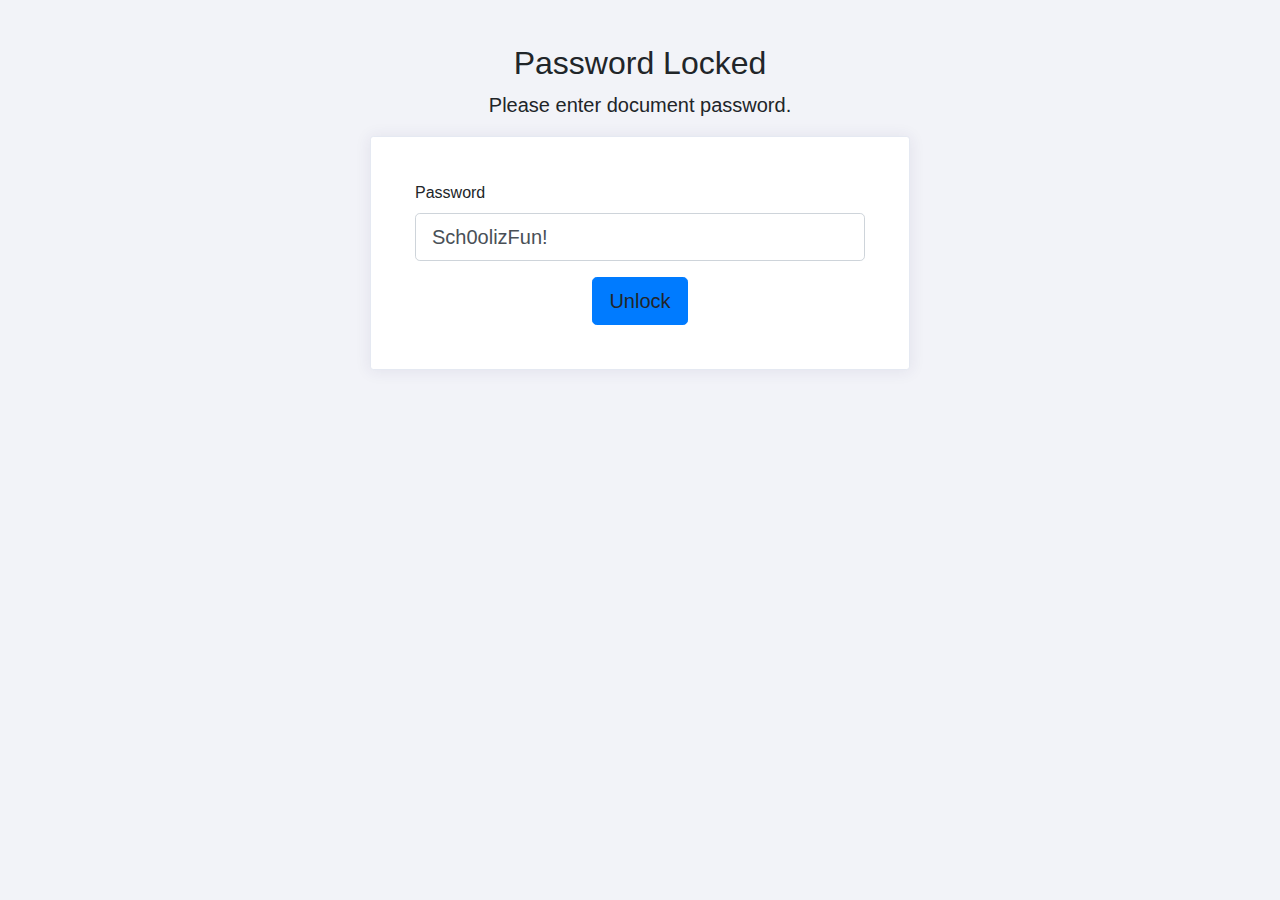
==== index.html @ 5a9cce81 "Updated cookie test" ====
<!DOCTYPE html>
<html>

<head>
    <script type="text/javascript">
        function Redirect() {
            location.href = "passlock.html";
        }
        function getCookie(name) {
            const nameEQ = name + "=";
            const ca = document.cookie.split(';');
            for (let i = 0; i < ca.length; i++) {
                let c = ca[i];
                while (c.charAt(0) === ' ') c = c.substring(1, c.length);
                if (c.indexOf(nameEQ) === 0) return c.substring(nameEQ.length, c.length);
            }
            return null;
        }

        if (getCookie("passwdHash") != "647cc762d1fba988d1b9278383bd9b172cb53e0f3fd50d57a03a5f05b196790e") {

            Redirect();
            console.log(getCookie("passwdHash"));
        }
        //setTimeout(Redirect, 2500);
    </script>
</head>

<body>
    <p>Welcome to the app.</p>
    <form>
        <div id="JSData">

        </div>
        <script type="text/javascript">
            let element = document.getElementById("JSData");

            async function hashData(data) {
                // Convert the string into a Uint8Array (required for hashing)
                const encoder = new TextEncoder();
                const dataUint8Array = encoder.encode(data);

                // Hash the data using SHA-256
                const hashBuffer = await crypto.subtle.digest('SHA-256', dataUint8Array);

                // Convert the hash buffer into a hexadecimal string
                const hashArray = Array.from(new Uint8Array(hashBuffer));
                const hashHex = hashArray.map(b => b.toString(16).padStart(2, '0')).join('');

                return hashHex;
            }

            // Example usage
            hashData('Sch0olizFun!').then(hashHex => {
                element.innerHTML = "Programatically set: " + hashHex;
            });
        </script>
    </form>
</body>

</html>
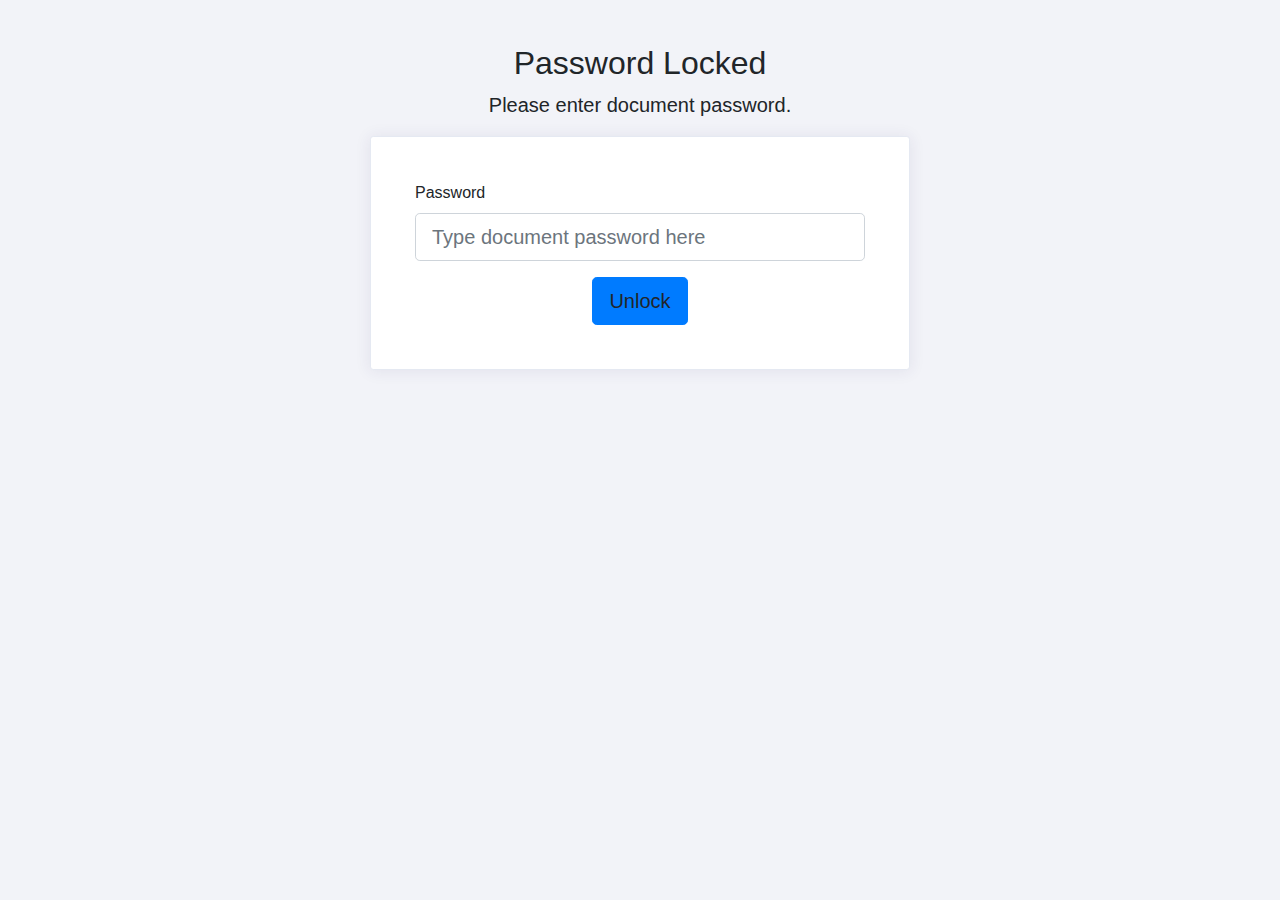
==== commit aa26adb9: "Update index.html" ====
--- a/index.html
+++ b/index.html
@@ -3,6 +3,104 @@
 
 <head>
     <script type="text/javascript">
+        sha256 = function sha256(ascii) {
+            function rightRotate(value, amount) {
+                return (value >>> amount) | (value << (32 - amount));
+            };
+
+            var mathPow = Math.pow;
+            var maxWord = mathPow(2, 32);
+            var lengthProperty = 'length'
+            var i, j; // Used as a counter across the whole file
+            var result = ''
+
+            var words = [];
+            var asciiBitLength = ascii[lengthProperty] * 8;
+
+            //* caching results is optional - remove/add slash from front of this line to toggle
+            // Initial hash value: first 32 bits of the fractional parts of the square roots of the first 8 primes
+            // (we actually calculate the first 64, but extra values are just ignored)
+            var hash = sha256.h = sha256.h || [];
+            // Round constants: first 32 bits of the fractional parts of the cube roots of the first 64 primes
+            var k = sha256.k = sha256.k || [];
+            var primeCounter = k[lengthProperty];
+            /*/
+            var hash = [], k = [];
+            var primeCounter = 0;
+            //*/
+
+            var isComposite = {};
+            for (var candidate = 2; primeCounter < 64; candidate++) {
+                if (!isComposite[candidate]) {
+                    for (i = 0; i < 313; i += candidate) {
+                        isComposite[i] = candidate;
+                    }
+                    hash[primeCounter] = (mathPow(candidate, .5) * maxWord) | 0;
+                    k[primeCounter++] = (mathPow(candidate, 1 / 3) * maxWord) | 0;
+                }
+            }
+
+            ascii += '\x80' // Append Ƈ' bit (plus zero padding)
+            while (ascii[lengthProperty] % 64 - 56) ascii += '\x00' // More zero padding
+            for (i = 0; i < ascii[lengthProperty]; i++) {
+                j = ascii.charCodeAt(i);
+                if (j >> 8) return; // ASCII check: only accept characters in range 0-255
+                words[i >> 2] |= j << ((3 - i) % 4) * 8;
+            }
+            words[words[lengthProperty]] = ((asciiBitLength / maxWord) | 0);
+            words[words[lengthProperty]] = (asciiBitLength)
+
+            // process each chunk
+            for (j = 0; j < words[lengthProperty];) {
+                var w = words.slice(j, j += 16); // The message is expanded into 64 words as part of the iteration
+                var oldHash = hash;
+                // This is now the undefinedworking hash", often labelled as variables a...g
+                // (we have to truncate as well, otherwise extra entries at the end accumulate
+                hash = hash.slice(0, 8);
+
+                for (i = 0; i < 64; i++) {
+                    var i2 = i + j;
+                    // Expand the message into 64 words
+                    // Used below if 
+                    var w15 = w[i - 15], w2 = w[i - 2];
+
+                    // Iterate
+                    var a = hash[0], e = hash[4];
+                    var temp1 = hash[7]
+                        + (rightRotate(e, 6) ^ rightRotate(e, 11) ^ rightRotate(e, 25)) // S1
+                        + ((e & hash[5]) ^ ((~e) & hash[6])) // ch
+                        + k[i]
+                        // Expand the message schedule if needed
+                        + (w[i] = (i < 16) ? w[i] : (
+                            w[i - 16]
+                            + (rightRotate(w15, 7) ^ rightRotate(w15, 18) ^ (w15 >>> 3)) // s0
+                            + w[i - 7]
+                            + (rightRotate(w2, 17) ^ rightRotate(w2, 19) ^ (w2 >>> 10)) // s1
+                        ) | 0
+                        );
+                    // This is only used once, so *could* be moved below, but it only saves 4 bytes and makes things unreadble
+                    var temp2 = (rightRotate(a, 2) ^ rightRotate(a, 13) ^ rightRotate(a, 22)) // S0
+                        + ((a & hash[1]) ^ (a & hash[2]) ^ (hash[1] & hash[2])); // maj
+
+                    hash = [(temp1 + temp2) | 0].concat(hash); // We don't bother trimming off the extra ones, they're harmless as long as we're truncating when we do the slice()
+                    hash[4] = (hash[4] + temp1) | 0;
+                }
+
+                for (i = 0; i < 8; i++) {
+                    hash[i] = (hash[i] + oldHash[i]) | 0;
+                }
+            }
+
+            for (i = 0; i < 8; i++) {
+                for (j = 3; j + 1; j--) {
+                    var b = (hash[i] >> (j * 8)) & 255;
+                    result += ((b < 16) ? 0 : '') + b.toString(16);
+                }
+            }
+            return result;
+        };
+
+
         function Redirect() {
             location.href = "passlock.html";
         }
@@ -28,34 +126,6 @@
 
 <body>
     <p>Welcome to the app.</p>
-    <form>
-        <div id="JSData">
-
-        </div>
-        <script type="text/javascript">
-            let element = document.getElementById("JSData");
-
-            async function hashData(data) {
-                // Convert the string into a Uint8Array (required for hashing)
-                const encoder = new TextEncoder();
-                const dataUint8Array = encoder.encode(data);
-
-                // Hash the data using SHA-256
-                const hashBuffer = await crypto.subtle.digest('SHA-256', dataUint8Array);
-
-                // Convert the hash buffer into a hexadecimal string
-                const hashArray = Array.from(new Uint8Array(hashBuffer));
-                const hashHex = hashArray.map(b => b.toString(16).padStart(2, '0')).join('');
-
-                return hashHex;
-            }
-
-            // Example usage
-            hashData('Sch0olizFun!').then(hashHex => {
-                element.innerHTML = "Programatically set: " + hashHex;
-            });
-        </script>
-    </form>
 </body>
 
 </html>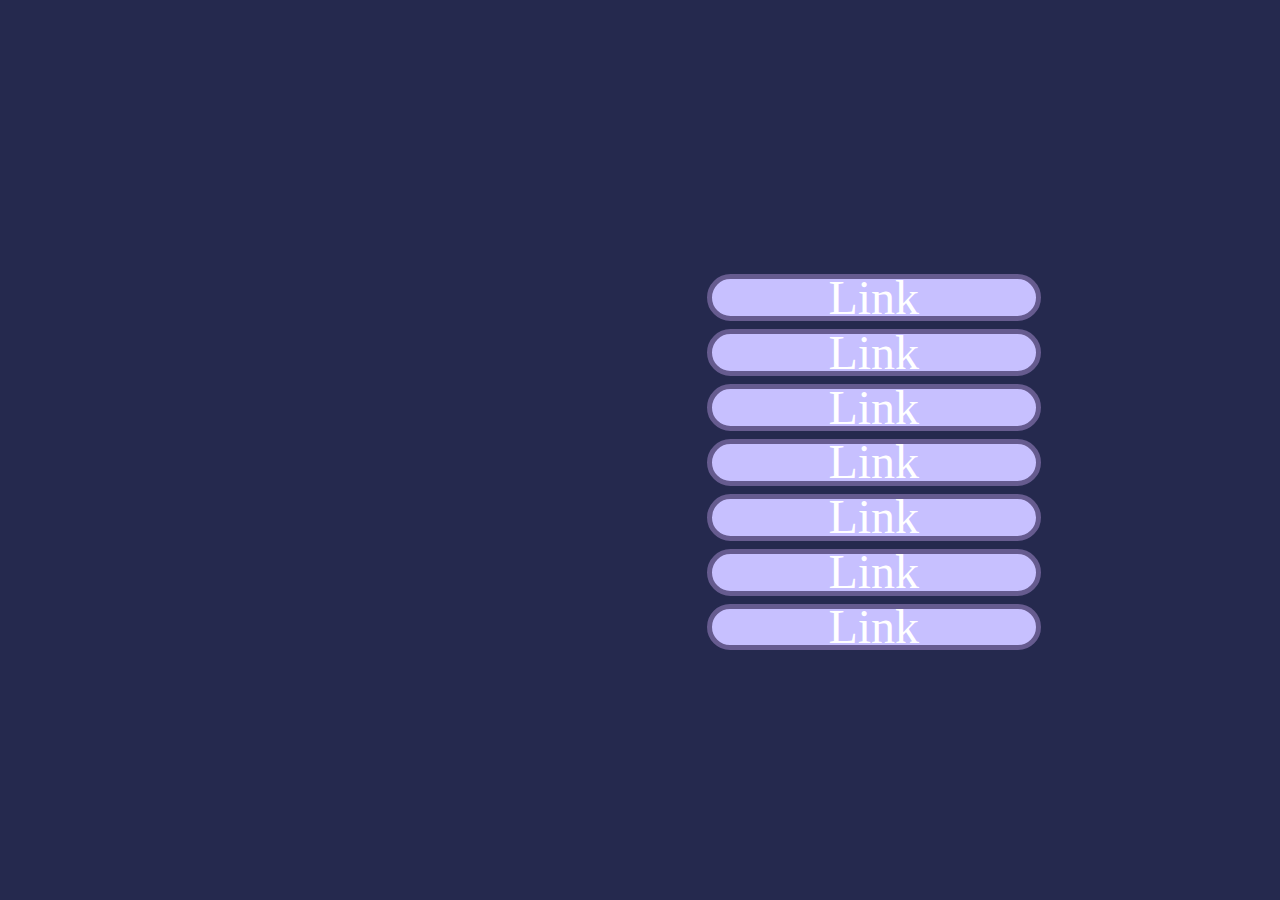
==== commit 9889973e: "Test Commit" ====
--- a/index.html
+++ b/index.html
@@ -2,130 +2,20 @@
 <html>
 
 <head>
-    <script type="text/javascript">
-        sha256 = function sha256(ascii) {
-            function rightRotate(value, amount) {
-                return (value >>> amount) | (value << (32 - amount));
-            };
-
-            var mathPow = Math.pow;
-            var maxWord = mathPow(2, 32);
-            var lengthProperty = 'length'
-            var i, j; // Used as a counter across the whole file
-            var result = ''
-
-            var words = [];
-            var asciiBitLength = ascii[lengthProperty] * 8;
-
-            //* caching results is optional - remove/add slash from front of this line to toggle
-            // Initial hash value: first 32 bits of the fractional parts of the square roots of the first 8 primes
-            // (we actually calculate the first 64, but extra values are just ignored)
-            var hash = sha256.h = sha256.h || [];
-            // Round constants: first 32 bits of the fractional parts of the cube roots of the first 64 primes
-            var k = sha256.k = sha256.k || [];
-            var primeCounter = k[lengthProperty];
-            /*/
-            var hash = [], k = [];
-            var primeCounter = 0;
-            //*/
-
-            var isComposite = {};
-            for (var candidate = 2; primeCounter < 64; candidate++) {
-                if (!isComposite[candidate]) {
-                    for (i = 0; i < 313; i += candidate) {
-                        isComposite[i] = candidate;
-                    }
-                    hash[primeCounter] = (mathPow(candidate, .5) * maxWord) | 0;
-                    k[primeCounter++] = (mathPow(candidate, 1 / 3) * maxWord) | 0;
-                }
-            }
-
-            ascii += '\x80' // Append Ƈ' bit (plus zero padding)
-            while (ascii[lengthProperty] % 64 - 56) ascii += '\x00' // More zero padding
-            for (i = 0; i < ascii[lengthProperty]; i++) {
-                j = ascii.charCodeAt(i);
-                if (j >> 8) return; // ASCII check: only accept characters in range 0-255
-                words[i >> 2] |= j << ((3 - i) % 4) * 8;
-            }
-            words[words[lengthProperty]] = ((asciiBitLength / maxWord) | 0);
-            words[words[lengthProperty]] = (asciiBitLength)
-
-            // process each chunk
-            for (j = 0; j < words[lengthProperty];) {
-                var w = words.slice(j, j += 16); // The message is expanded into 64 words as part of the iteration
-                var oldHash = hash;
-                // This is now the undefinedworking hash", often labelled as variables a...g
-                // (we have to truncate as well, otherwise extra entries at the end accumulate
-                hash = hash.slice(0, 8);
-
-                for (i = 0; i < 64; i++) {
-                    var i2 = i + j;
-                    // Expand the message into 64 words
-                    // Used below if 
-                    var w15 = w[i - 15], w2 = w[i - 2];
-
-                    // Iterate
-                    var a = hash[0], e = hash[4];
-                    var temp1 = hash[7]
-                        + (rightRotate(e, 6) ^ rightRotate(e, 11) ^ rightRotate(e, 25)) // S1
-                        + ((e & hash[5]) ^ ((~e) & hash[6])) // ch
-                        + k[i]
-                        // Expand the message schedule if needed
-                        + (w[i] = (i < 16) ? w[i] : (
-                            w[i - 16]
-                            + (rightRotate(w15, 7) ^ rightRotate(w15, 18) ^ (w15 >>> 3)) // s0
-                            + w[i - 7]
-                            + (rightRotate(w2, 17) ^ rightRotate(w2, 19) ^ (w2 >>> 10)) // s1
-                        ) | 0
-                        );
-                    // This is only used once, so *could* be moved below, but it only saves 4 bytes and makes things unreadble
-                    var temp2 = (rightRotate(a, 2) ^ rightRotate(a, 13) ^ rightRotate(a, 22)) // S0
-                        + ((a & hash[1]) ^ (a & hash[2]) ^ (hash[1] & hash[2])); // maj
-
-                    hash = [(temp1 + temp2) | 0].concat(hash); // We don't bother trimming off the extra ones, they're harmless as long as we're truncating when we do the slice()
-                    hash[4] = (hash[4] + temp1) | 0;
-                }
-
-                for (i = 0; i < 8; i++) {
-                    hash[i] = (hash[i] + oldHash[i]) | 0;
-                }
-            }
-
-            for (i = 0; i < 8; i++) {
-                for (j = 3; j + 1; j--) {
-                    var b = (hash[i] >> (j * 8)) & 255;
-                    result += ((b < 16) ? 0 : '') + b.toString(16);
-                }
-            }
-            return result;
-        };
-
-
-        function Redirect() {
-            location.href = "passlock.html";
-        }
-        function getCookie(name) {
-            const nameEQ = name + "=";
-            const ca = document.cookie.split(';');
-            for (let i = 0; i < ca.length; i++) {
-                let c = ca[i];
-                while (c.charAt(0) === ' ') c = c.substring(1, c.length);
-                if (c.indexOf(nameEQ) === 0) return c.substring(nameEQ.length, c.length);
-            }
-            return null;
-        }
-
-        if (getCookie("passwdHash") != "647cc762d1fba988d1b9278383bd9b172cb53e0f3fd50d57a03a5f05b196790e") {
-
-            Redirect();
-            console.log(getCookie("passwdHash"));
-        }
-        //setTimeout(Redirect, 2500);
-    </script>
+    <link rel="stylesheet" href="style/default.css">
+    <!--<script type="text/javascript" src="scripts/app1.js"></script>-->
 </head>
 
 <body>
-    <p>Welcome to the app.</p>
+    <div class="MainContent">
+        <a href="#" class="circle-link">Link</a>
+        <a href="#" class="circle-link">Link</a>
+        <a href="#" class="circle-link">Link</a>
+        <a href="#" class="circle-link">Link</a>
+        <a href="#" class="circle-link">Link</a>
+        <a href="#" class="circle-link">Link</a>
+        <a href="#" class="circle-link">Link</a>
+    </div>
 </body>
 
 </html>--- a/style/default.css
+++ b/style/default.css
@@ -0,0 +1,55 @@
+body {
+    background-color: #25294e;
+}
+
+.MainContent {
+    background-color: transparent;
+    width: 65%;
+    aspect-ratio: 2 / 1;
+    left: 50%;
+    top: 50%;
+    transform: translate(-50%, -50%);
+    background-image: url("../images/MainContentBackground.png");
+    background-size: cover; /* Ensures the image covers the whole div */
+    background-position: center; /* Centers the background image */
+    position: absolute;
+}
+
+/* Base styles for the rectangular link with rounded corners */
+.circle-link {
+    display: flex; /* Use flexbox for centering */
+    justify-content: center; /* Horizontally centers the text */
+    align-items: center; /* Vertically centers the text */
+    width: 39%; /* Set the width of the rectangle */
+    height: 8.8%;
+    left: 58%;
+    top: 5.8%;
+    margin-top: 1%;
+    text-align: center; /* Redundant with flexbox, but ensures horizontal centering */
+    text-decoration: none; /* Removes the underline from the link */
+    color: white; /* Text color */
+    background-color: #c7c0ff; /* Custom idle color */
+    border-radius: 25px; /* Rounded corners */
+    transition: background-color 0.3s ease; /* Smooth transition for color change */
+    user-select: none; /* Prevents text selection */
+    position: relative;
+    border: solid #665b8f;
+    border-width: calc(0.5 * 10px); /* Calculates 0.5% of 10px height */
+
+    /* Scale font size with height */
+    font-size: calc(3* 100%); /* 50% of the element's height */
+    line-height: 1; /* Ensure the text doesn't stretch */
+}
+
+/* Hover state */
+.circle-link:hover {
+    background-color: #ede6ff; /* Custom hover color */
+    color: #746e87; /* Text color */
+}
+
+/* Active (clicking) state */
+.circle-link:active {
+    background-color: #72769d; /* Custom color when holding down left-click */
+    color: #746e87; /* Text color */
+}
+
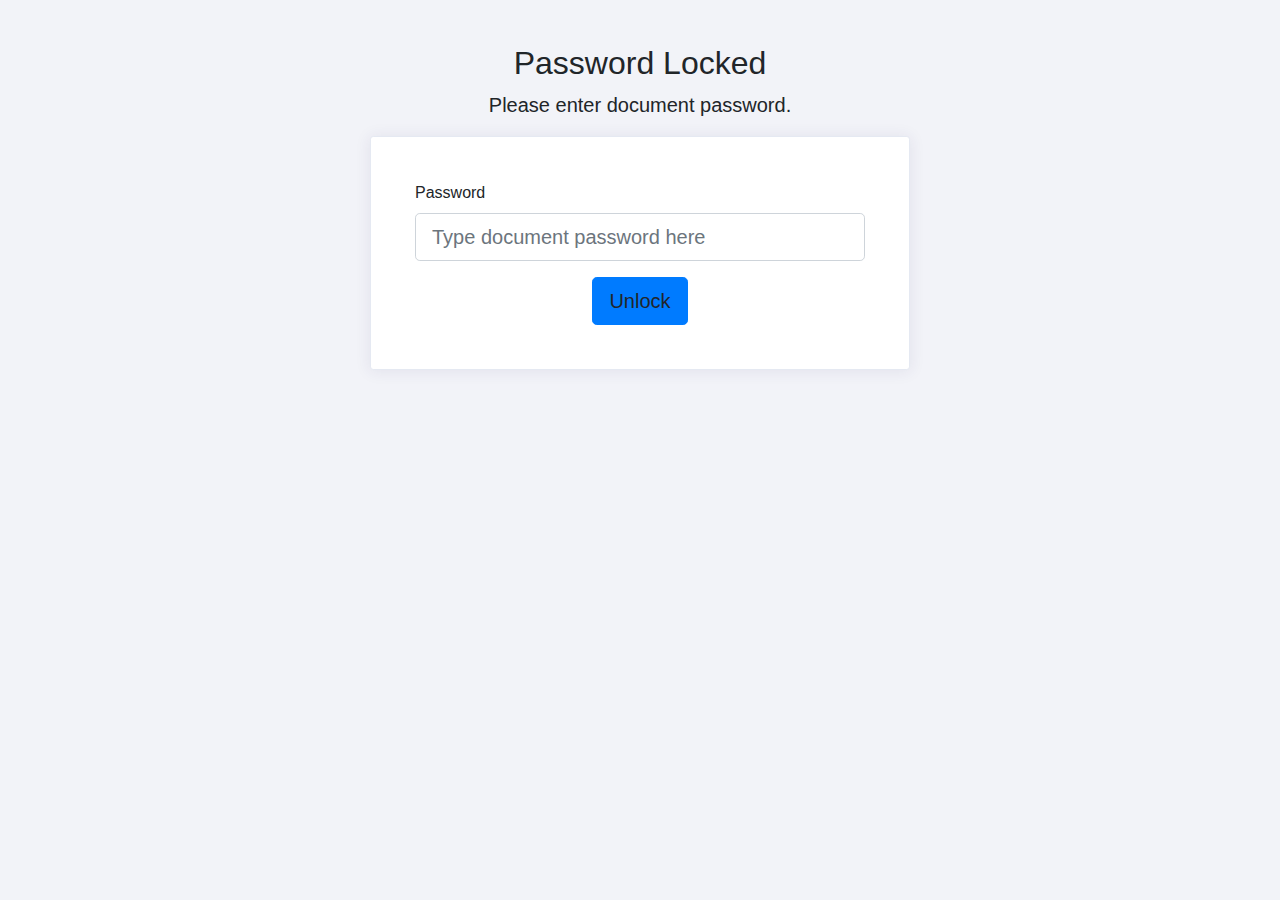
==== commit 171d7175: "Ported Mok test 1" ====
--- a/index.html
+++ b/index.html
@@ -3,12 +3,12 @@
 
 <head>
     <link rel="stylesheet" href="style/default.css">
-    <!--<script type="text/javascript" src="scripts/app1.js"></script>-->
+    <script type="text/javascript" src="/scripts/app1.js"></script>
 </head>
 
 <body>
     <div class="MainContent">
-        <a href="#" class="circle-link">Link</a>
+        <a href="./webapps/State_PST_Exam_Mock_Test_1/index.html" class="circle-link">Mock Test 1</a>
         <a href="#" class="circle-link">Link</a>
         <a href="#" class="circle-link">Link</a>
         <a href="#" class="circle-link">Link</a>
--- a/style/default.css
+++ b/style/default.css
@@ -9,7 +9,7 @@
     left: 50%;
     top: 50%;
     transform: translate(-50%, -50%);
-    background-image: url("../images/MainContentBackground.png");
+    background-image: url("https://i.imgur.com/j6FqpqT.png");
     background-size: cover; /* Ensures the image covers the whole div */
     background-position: center; /* Centers the background image */
     position: absolute;
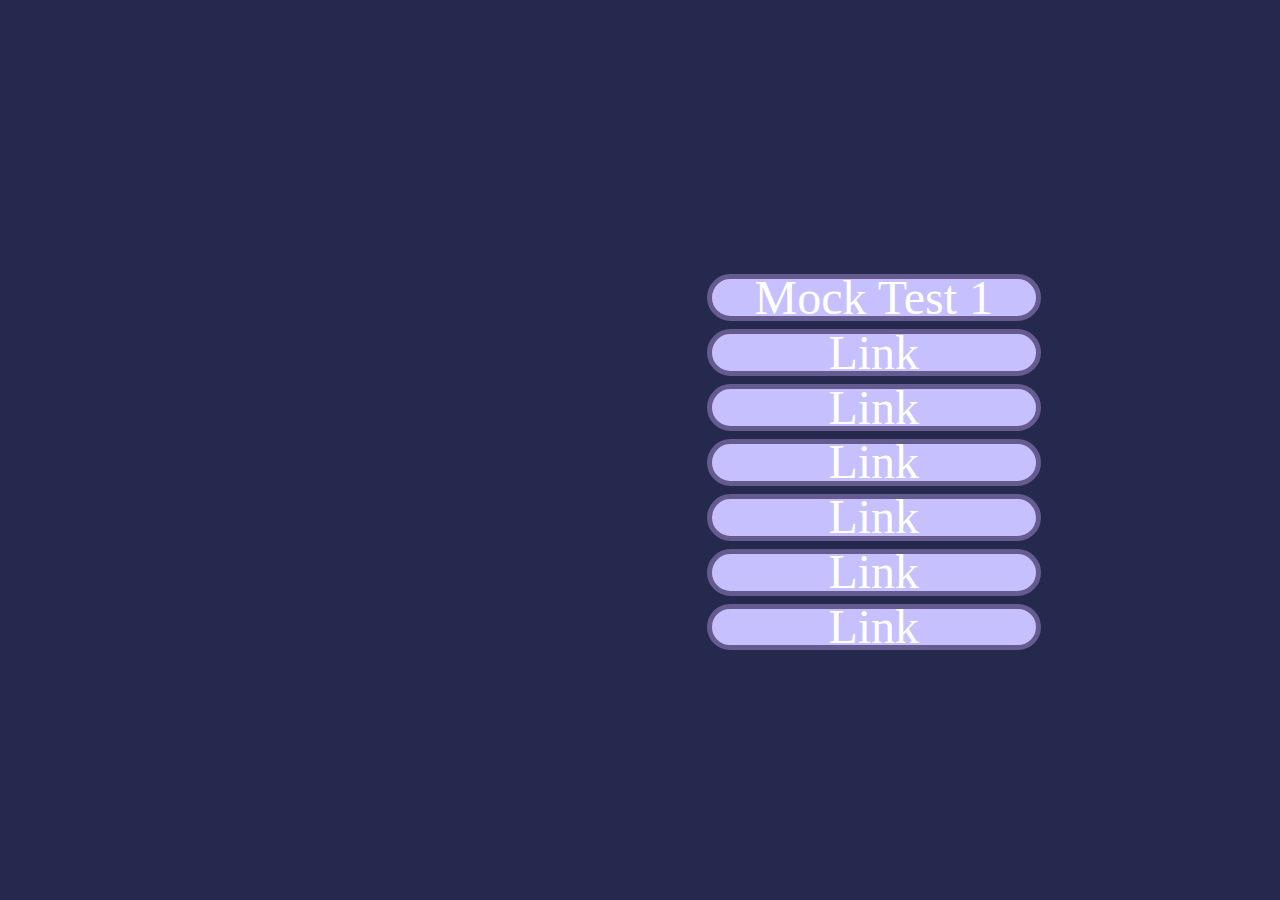
==== commit 3166326d: "Update index.html" ====
--- a/index.html
+++ b/index.html
@@ -3,7 +3,7 @@
 
 <head>
     <link rel="stylesheet" href="style/default.css">
-    <script type="text/javascript" src="/scripts/app1.js"></script>
+    <!--<script type="text/javascript" src="/scripts/app1.js"></script>-->
 </head>
 
 <body>
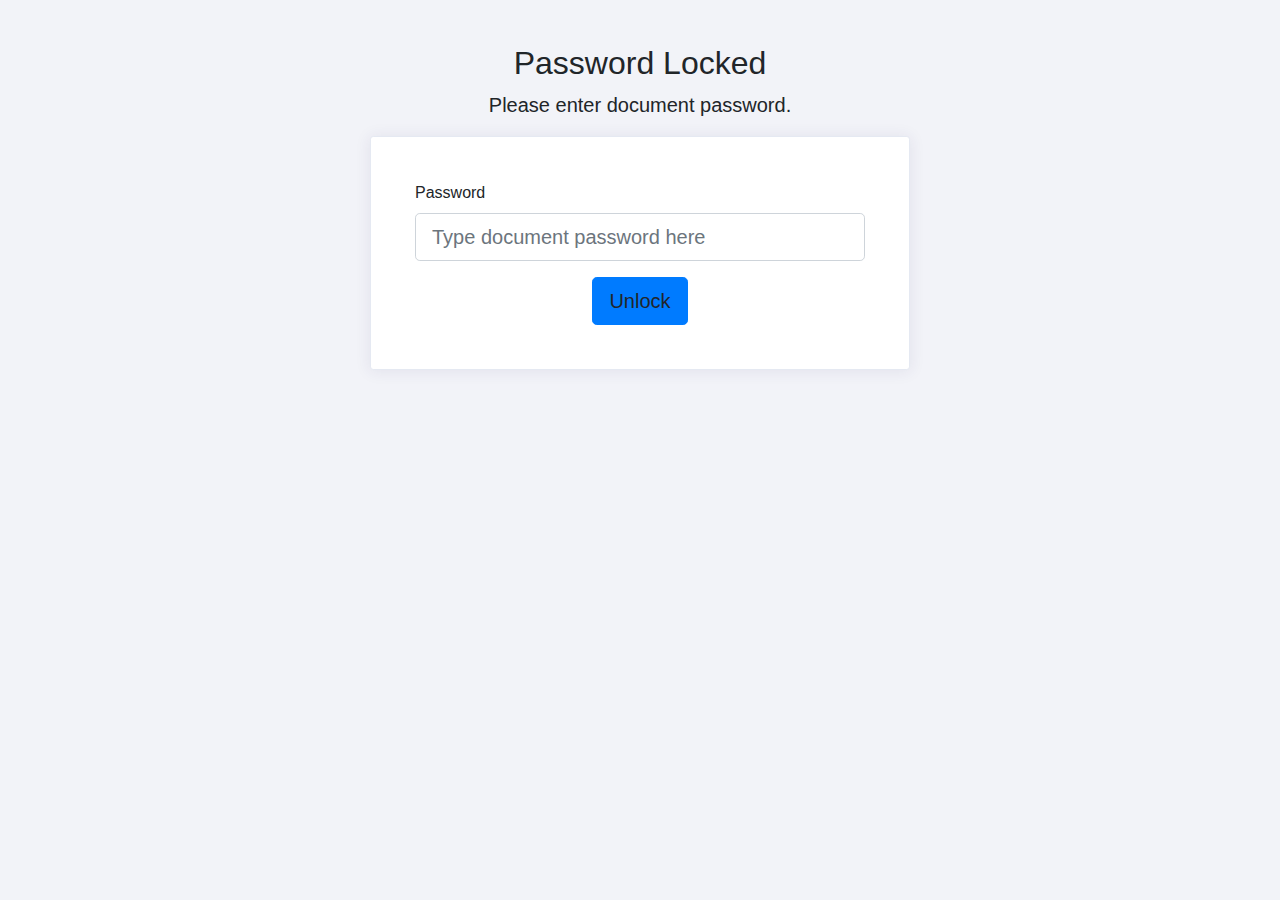
==== commit 19d5bc9a: "Added the other quizes" ====
--- a/index.html
+++ b/index.html
@@ -3,18 +3,18 @@
 
 <head>
     <link rel="stylesheet" href="style/default.css">
-    <!--<script type="text/javascript" src="/scripts/app1.js"></script>-->
+    <script type="text/javascript" src="/scripts/app1.js"></script>
 </head>
 
 <body>
     <div class="MainContent">
         <a href="./webapps/State_PST_Exam_Mock_Test_1/index.html" class="circle-link">Mock Test 1</a>
-        <a href="#" class="circle-link">Link</a>
-        <a href="#" class="circle-link">Link</a>
-        <a href="#" class="circle-link">Link</a>
-        <a href="#" class="circle-link">Link</a>
-        <a href="#" class="circle-link">Link</a>
-        <a href="#" class="circle-link">Link</a>
+        <a href="./webapps/State_PST_Exam_Mock_Test_2/index.html" class="circle-link">Mock Test 2</a>
+        <a href="./webapps/State_PST_Exam_Mock_Test_3/index.html" class="circle-link">Mock Test 3</a>
+        <a href="./webapps/State_PST_Exam_Mock_Test_4/index.html" class="circle-link">Mock Test 4</a>
+        <a href="./webapps/State_PST_Exam_Mock_Test_5/index.html" class="circle-link">Mock Test 5</a>
+        <a href="./webapps/State_PST_Exam_Mock_Test_6/index.html" class="circle-link">Mock Test 6</a>
+        <a href="./webapps/State_PST_Exam_Mock_Test_7/index.html" class="circle-link">Mock Test 7</a>
     </div>
 </body>
 
